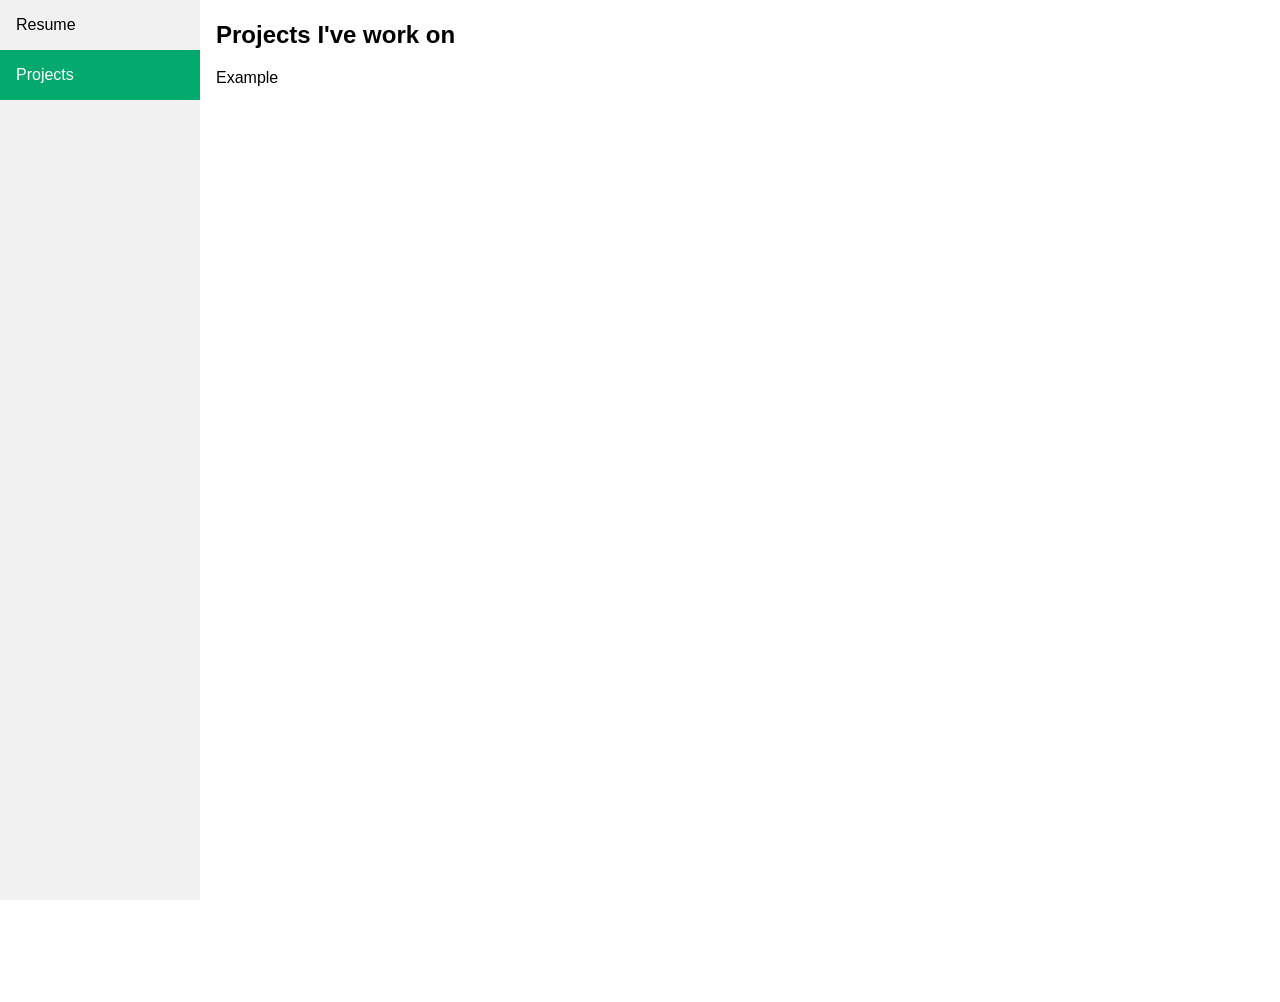
==== projects.html @ 2e49bf24 "Adding projects page structure" ====
<!DOCTYPE html>
<html lang="en">
<head>
    <meta charset="UTF-8">
    <meta name="viewport" content="width=device-width, initial-scale=1.0">
    <link rel="stylesheet" href="main.css">
    <title>portfolio</title>
</head>
<body>
    <div class="sidebar">
        <a href="#resume">Resume</a>
        <a class="active" href="#projects">Projects</a>
    </div>

    <div class="content">
        <h2>Projects I've work on</h2>
        
        <p>Example</p>
    </div>
</body>
</html>
---- main.css ----
body {
  margin: 0;
  font-family: "Lato", sans-serif;
}

.sidebar {
  margin: 0;
  padding: 0;
  width: 200px;
  background-color: #f1f1f1;
  position: fixed;
  height: 100%;
  overflow: auto;
}

.sidebar a {
  display: block;
  color: black;
  padding: 16px;
  text-decoration: none;
}
 
.sidebar a.active {
  background-color: #04AA6D;
  color: white;
}

.sidebar a:hover:not(.active) {
  background-color: #555;
  color: white;
}

div.content {
  margin-left: 200px;
  padding: 1px 16px;
  height: 1000px;
}

@media screen and (max-width: 700px) {
  .sidebar {
    width: 100%;
    height: auto;
    position: relative;
  }
  .sidebar a {float: left;}
  div.content {margin-left: 0;}
}

@media screen and (max-width: 400px) {
  .sidebar a {
    text-align: center;
    float: none;
  }
}
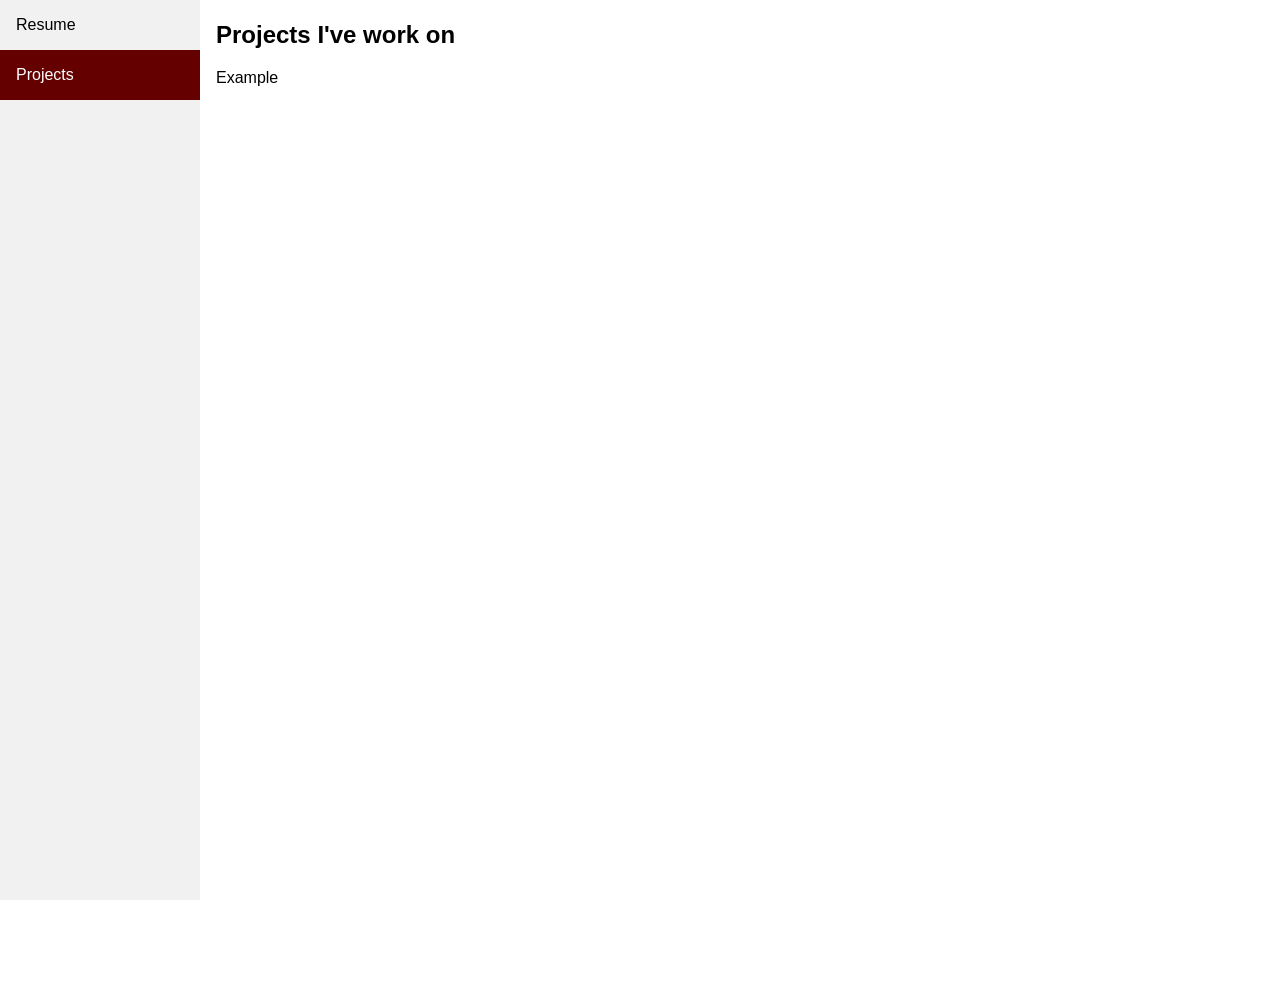
==== commit 6ad8b168: "Fixing navigation issues" ====
--- a/projects.html
+++ b/projects.html
@@ -8,8 +8,8 @@
 </head>
 <body>
     <div class="sidebar">
-        <a href="#resume">Resume</a>
-        <a class="active" href="#projects">Projects</a>
+        <a href="index.html">Resume</a>
+        <a class="active" href="projects.html">Projects</a>
     </div>
 
     <div class="content">
--- a/main.css
+++ b/main.css
@@ -21,7 +21,7 @@
 }
  
 .sidebar a.active {
-  background-color: #04AA6D;
+  background-color: #640000;
   color: white;
 }
 
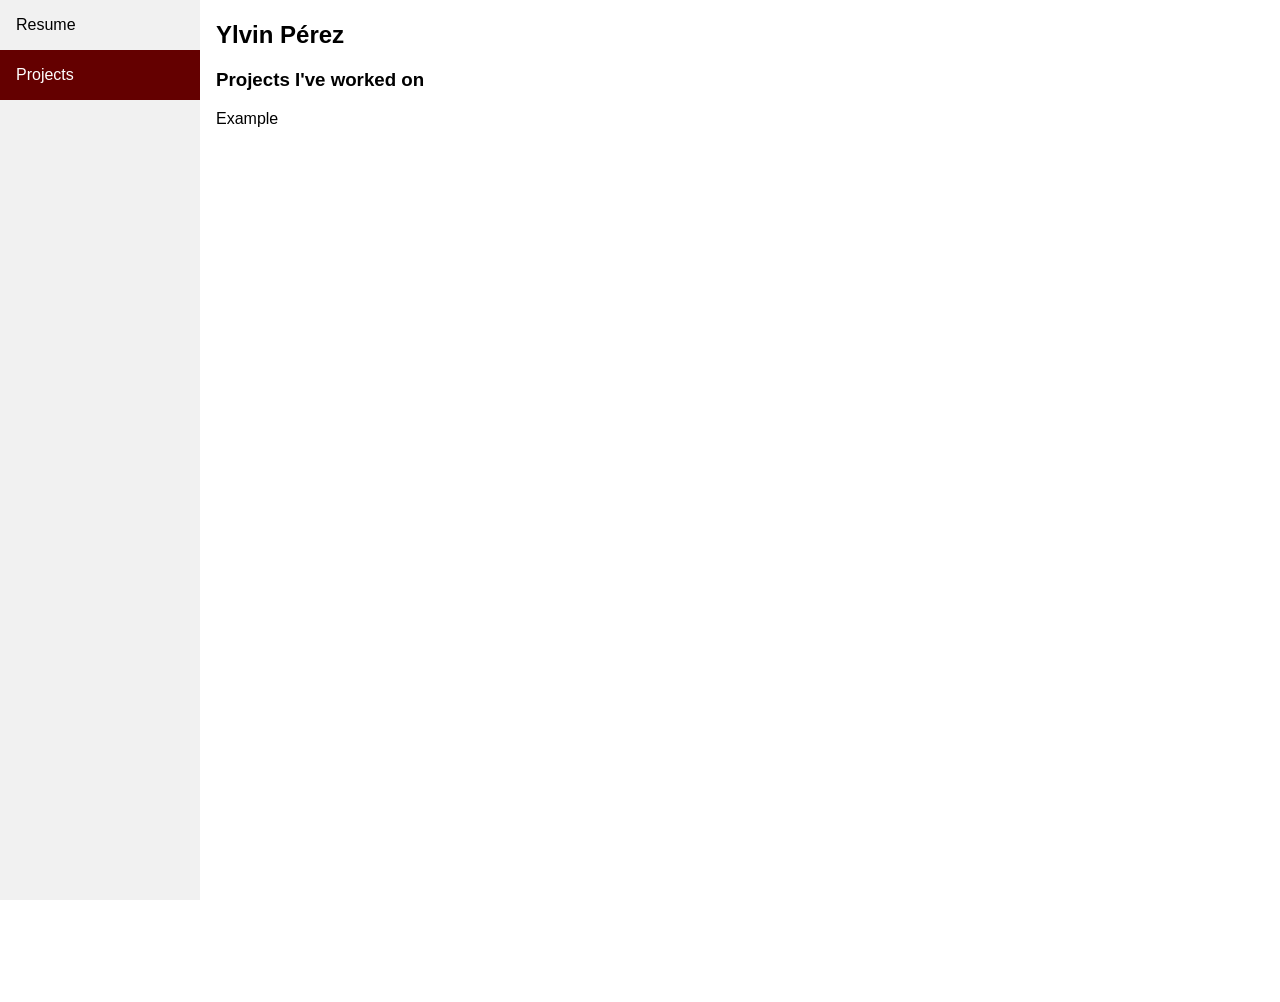
==== commit c1b2ea43: "- Adding titles to resume - Adding link to projects page" ====
--- a/projects.html
+++ b/projects.html
@@ -13,7 +13,9 @@
     </div>
 
     <div class="content">
-        <h2>Projects I've work on</h2>
+        <h2>Ylvin Pérez</h2>
+
+        <h3>Projects I've worked on</h2>
         
         <p>Example</p>
     </div>
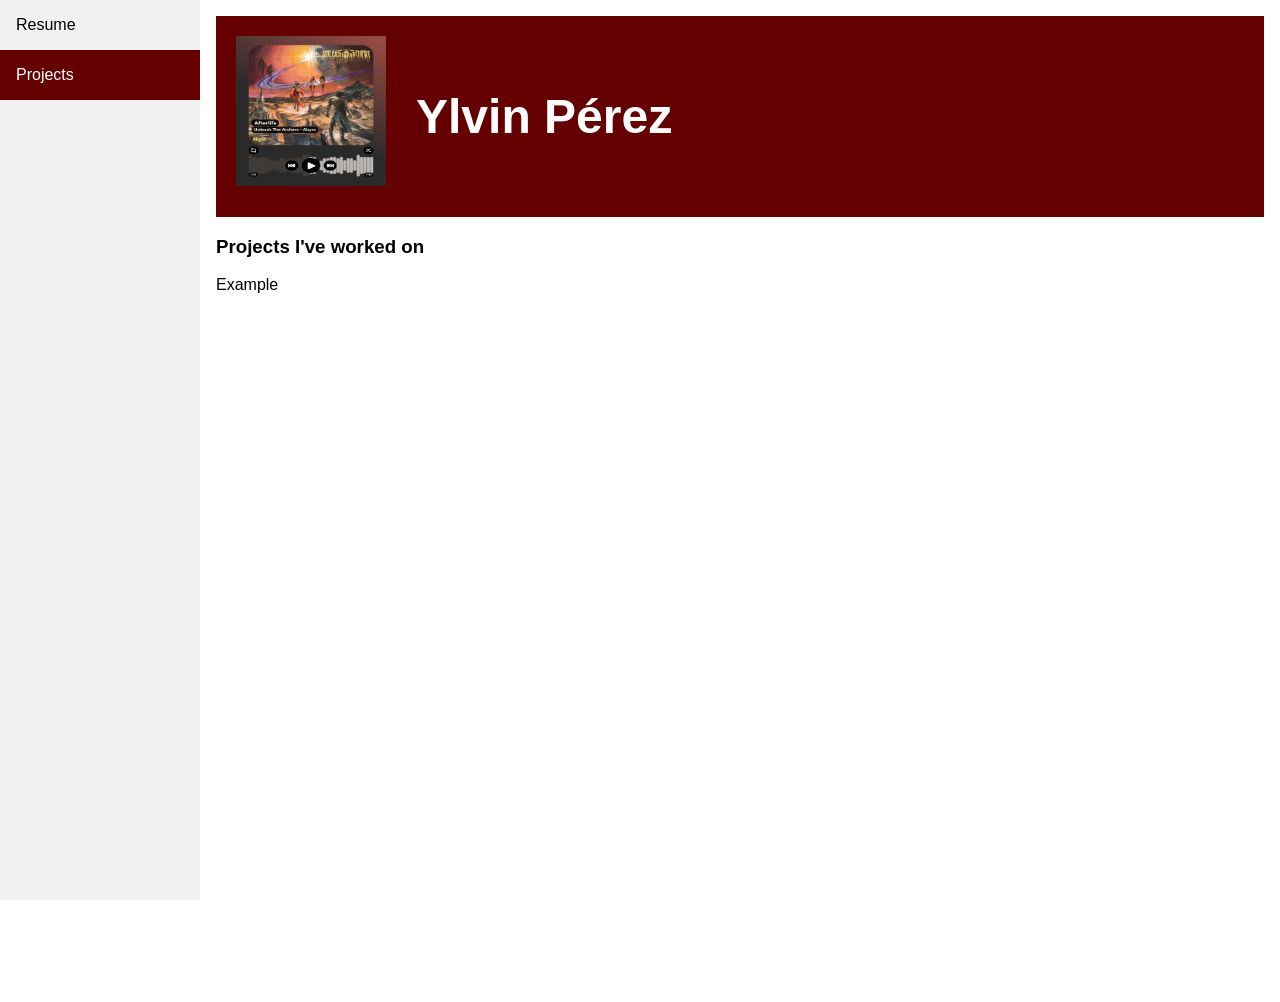
==== commit 1d0eee27: "- Adding profile pic placeholder - Adding Name and pic static banner" ====
--- a/projects.html
+++ b/projects.html
@@ -13,10 +13,17 @@
     </div>
 
     <div class="content">
-        <h2>Ylvin Pérez</h2>
-
+        <div class="flex-container sticky">
+            <div>
+                <img src="disco_abyss.png" alt="profile picture" width="150px" height="150px">
+            </div>
+            <div>
+                <p>Ylvin Pérez</p>
+            </div>
+        </div>
+        
         <h3>Projects I've worked on</h2>
-        
+    
         <p>Example</p>
     </div>
 </body>
--- a/main.css
+++ b/main.css
@@ -1,6 +1,27 @@
 body {
   margin: 0;
   font-family: "Lato", sans-serif;
+}
+
+.flex-container {
+  display: flex;  
+  flex-flow: row wrap;
+  font-weight: bold;
+  text-align: center; 
+  align-items: center;
+  color: white;
+  font-size: 3em;
+  gap: 30px;
+}
+
+div.sticky {
+  position: sticky;
+  top: 0;
+  background-color: #640000;
+  color: white;
+  padding: 20px;
+  margin-top: 15px;
+
 }
 
 .sidebar {
